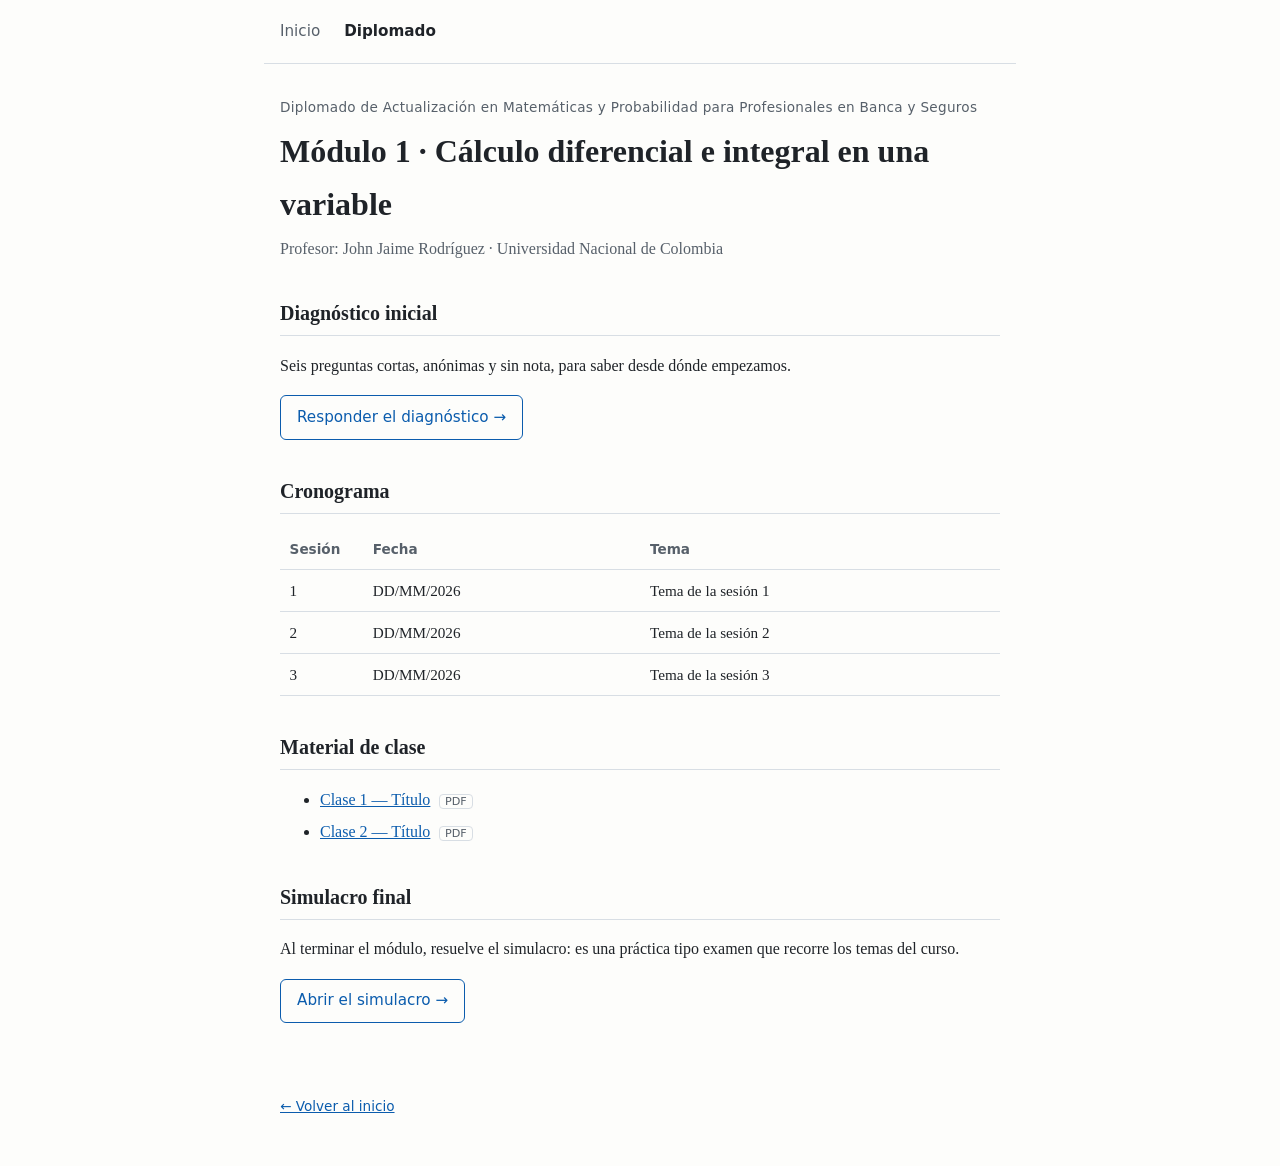
==== diplomado/index.html @ 8297b55c "Archivos del sitio" ====
<!doctype html>
<html lang="es">
<head>
  <meta charset="utf-8">
  <meta name="viewport" content="width=device-width, initial-scale=1">
  <title>Módulo 1 · Diplomado — John Jaime Rodríguez</title>
  <link rel="stylesheet" href="../assets/estilo.css">
</head>
<body>
  <nav>
    <a href="../">Inicio</a>
    <a href="./" class="activo">Diplomado</a>
  </nav>

  <main>
    <p class="kicker">Diplomado de Actualización en Matemáticas y Probabilidad
      para Profesionales en Banca y Seguros</p>
    <h1>Módulo 1 · Cálculo diferencial e integral en una variable</h1>
    <p class="sub">Profesor: John Jaime Rodríguez · Universidad Nacional de Colombia</p>

    <!-- ===================== 0. DIAGNÓSTICO ===================== -->
    <h2 id="diagnostico">Diagnóstico inicial</h2>
    <p>Seis preguntas cortas, anónimas y sin nota, para saber desde dónde empezamos.</p>
    <!-- Reemplaza PEGA_AQUI_EL_ENLACE por el enlace corto de Google Forms -->
    <p><a class="boton" href="https://docs.google.com/forms/d/e/1FAIpQLSdKoz-Wf4U-QGtM0lcMKfIxGB4LIzrcZpX_k2NTXa-i5e65uw/viewform?usp=sharing&ouid=109357642090870820972" target="_blank" rel="noopener">Responder el diagnóstico →</a></p>

    <!-- ===================== 1. CRONOGRAMA ===================== -->
    <h2 id="cronograma">Cronograma</h2>
    <!-- Una fila <tr> por sesión. Copia y pega filas según necesites. -->
    <div class="tabla">
      <table>
        <thead>
          <tr><th>Sesión</th><th>Fecha</th><th>Tema</th></tr>
        </thead>
        <tbody>
          <tr><td>1</td><td>DD/MM/2026</td><td>Tema de la sesión 1</td></tr>
          <tr><td>2</td><td>DD/MM/2026</td><td>Tema de la sesión 2</td></tr>
          <tr><td>3</td><td>DD/MM/2026</td><td>Tema de la sesión 3</td></tr>
        </tbody>
      </table>
    </div>

    <!-- ===================== 2. CLASES (PDFs) ===================== -->
    <h2 id="clases">Material de clase</h2>
    <!-- Los PDFs van en la subcarpeta clases/. Una línea <li> por PDF. -->
    <ul>
      <li><a href="clases/sesion01.pdf">Clase 1 — Título</a> <span class="tipo">PDF</span></li>
      <li><a href="clases/clase02.pdf">Clase 2 — Título</a> <span class="tipo">PDF</span></li>
    </ul>

    <!-- ===================== 3. SIMULACRO ===================== -->
    <h2 id="simulacro">Simulacro final</h2>
    <p>
      Al terminar el módulo, resuelve el simulacro: es una práctica tipo examen
      que recorre los temas del curso.
    </p>
    <p><a class="boton" href="simulacro.html">Abrir el simulacro →</a></p>
  </main>

  <footer><a href="../">← Volver al inicio</a></footer>
</body>
</html>
---- assets/estilo.css ----
/* Estilo compartido por todas las páginas del sitio */
:root {
  --texto: #1f2328;
  --suave: #57606a;
  --enlace: #0b5cad;
  --fondo: #fdfdfb;
  --borde: #d8dee4;
}
@media (prefers-color-scheme: dark) {
  :root {
    --texto: #e6edf3;
    --suave: #9da7b1;
    --enlace: #6cb6ff;
    --fondo: #14171b;
    --borde: #30363d;
  }
}

body {
  margin: 0;
  background: var(--fondo);
  color: var(--texto);
  font-family: Georgia, "Times New Roman", serif;
  line-height: 1.65;
}

nav {
  display: flex;
  gap: 1.5rem;
  max-width: 720px;
  margin: 0 auto;
  padding: 1.2rem 1rem;
  border-bottom: 1px solid var(--borde);
  font-family: system-ui, sans-serif;
  font-size: .95rem;
}
nav a { color: var(--suave); text-decoration: none; }
nav a:hover { color: var(--enlace); }
nav a.activo { color: var(--texto); font-weight: 600; }

main {
  max-width: 720px;
  margin: 0 auto;
  padding: 2rem 1rem;
}

h1 { margin: 0; font-size: 2rem; }
h2 { margin-top: 2.2rem; font-size: 1.25rem; border-bottom: 1px solid var(--borde); padding-bottom: .3rem; }
.sub { color: var(--suave); margin-top: .3rem; }

a { color: var(--enlace); }
li { margin: .4rem 0; }

/* Línea pequeña sobre el título (nombre del diplomado) */
.kicker {
  margin: 0 0 .4rem;
  color: var(--suave);
  font-family: system-ui, sans-serif;
  font-size: .85rem;
  letter-spacing: .02em;
}

/* Tablas (cronograma) */
.tabla { overflow-x: auto; }
table { width: 100%; border-collapse: collapse; font-size: .95rem; }
th, td { text-align: left; padding: .5rem .6rem; border-bottom: 1px solid var(--borde); vertical-align: top; }
th { font-family: system-ui, sans-serif; font-size: .85rem; color: var(--suave); }
td:first-child, th:first-child { width: 4rem; }

/* Etiqueta de tipo de archivo */
.tipo {
  font-family: system-ui, sans-serif;
  font-size: .7rem;
  color: var(--suave);
  border: 1px solid var(--borde);
  border-radius: 4px;
  padding: 0 .3rem;
  margin-left: .3rem;
}

/* Botón */
.boton {
  display: inline-block;
  padding: .55rem 1rem;
  border: 1px solid var(--enlace);
  border-radius: 6px;
  text-decoration: none;
  font-family: system-ui, sans-serif;
  font-size: .95rem;
}
.boton:hover { background: var(--enlace); color: var(--fondo); }

footer {
  max-width: 720px;
  margin: 0 auto;
  padding: 1.5rem 1rem 3rem;
  color: var(--suave);
  font-size: .85rem;
  font-family: system-ui, sans-serif;
}
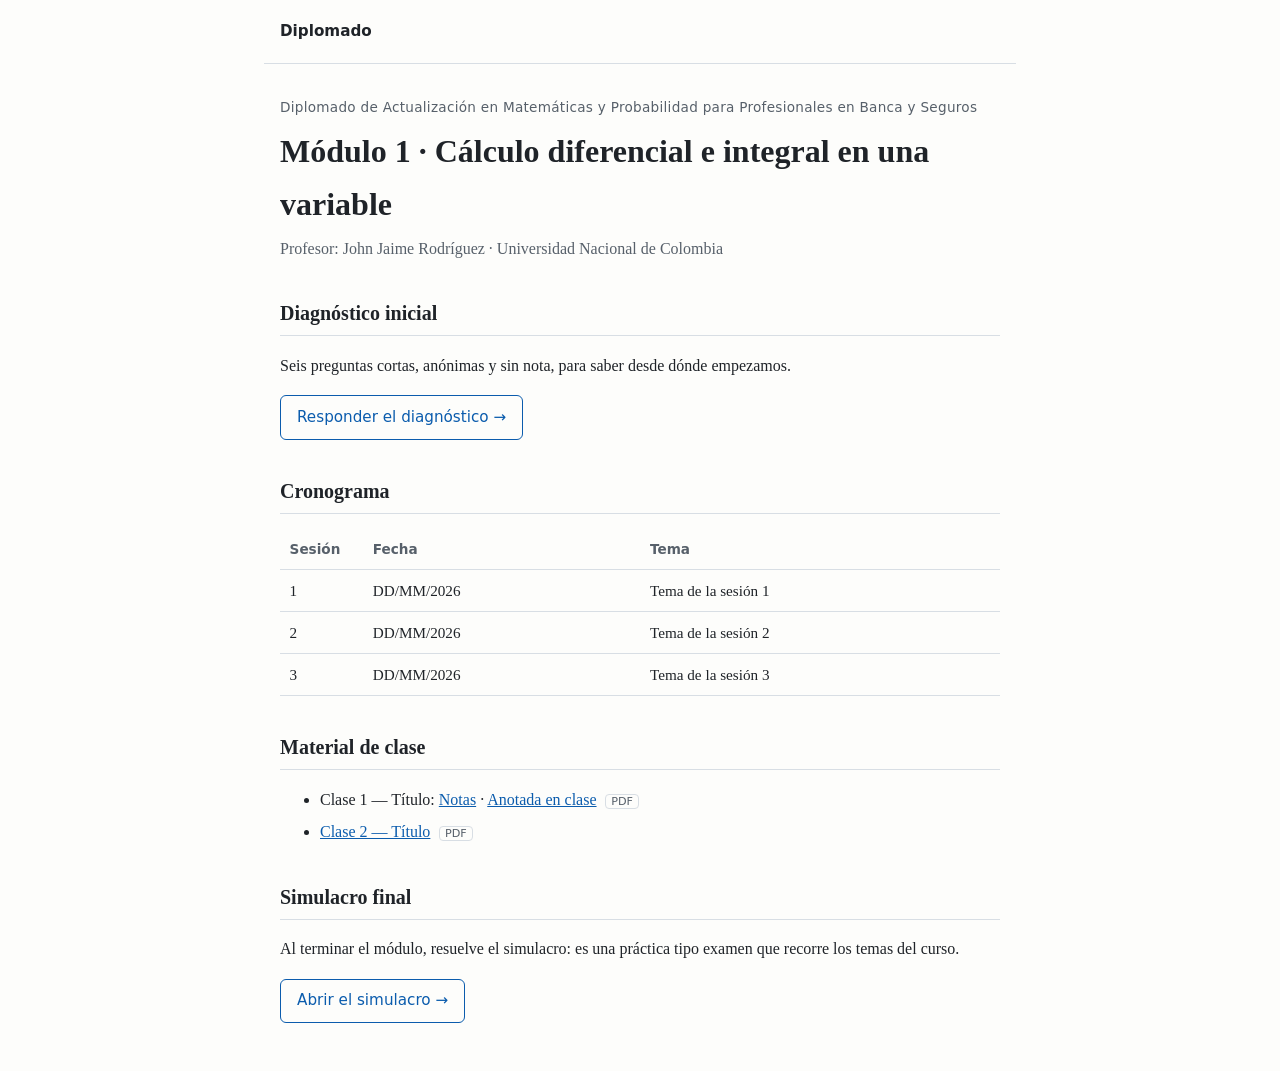
==== commit 1962b4c4: "Diplomado: HTML interactivos y ajustes" ====
--- a/diplomado/index.html
+++ b/diplomado/index.html
@@ -1,14 +1,16 @@
 <!doctype html>
 <html lang="es">
+
 <head>
   <meta charset="utf-8">
   <meta name="viewport" content="width=device-width, initial-scale=1">
   <title>Módulo 1 · Diplomado — John Jaime Rodríguez</title>
   <link rel="stylesheet" href="../assets/estilo.css">
 </head>
+
 <body>
   <nav>
-    <a href="../">Inicio</a>
+
     <a href="./" class="activo">Diplomado</a>
   </nav>
 
@@ -22,7 +24,9 @@
     <h2 id="diagnostico">Diagnóstico inicial</h2>
     <p>Seis preguntas cortas, anónimas y sin nota, para saber desde dónde empezamos.</p>
     <!-- Reemplaza PEGA_AQUI_EL_ENLACE por el enlace corto de Google Forms -->
-    <p><a class="boton" href="https://docs.google.com/forms/d/e/1FAIpQLSdKoz-Wf4U-QGtM0lcMKfIxGB4LIzrcZpX_k2NTXa-i5e65uw/viewform?usp=sharing&ouid=109357642090870820972" target="_blank" rel="noopener">Responder el diagnóstico →</a></p>
+    <p><a class="boton"
+        href="https://docs.google.com/forms/d/e/1FAIpQLSdKoz-Wf4U-QGtM0lcMKfIxGB4LIzrcZpX_k2NTXa-i5e65uw/viewform?usp=sharing&ouid=109357642090870820972"
+        target="_blank" rel="noopener">Responder el diagnóstico →</a></p>
 
     <!-- ===================== 1. CRONOGRAMA ===================== -->
     <h2 id="cronograma">Cronograma</h2>
@@ -30,12 +34,28 @@
     <div class="tabla">
       <table>
         <thead>
-          <tr><th>Sesión</th><th>Fecha</th><th>Tema</th></tr>
+          <tr>
+            <th>Sesión</th>
+            <th>Fecha</th>
+            <th>Tema</th>
+          </tr>
         </thead>
         <tbody>
-          <tr><td>1</td><td>DD/MM/2026</td><td>Tema de la sesión 1</td></tr>
-          <tr><td>2</td><td>DD/MM/2026</td><td>Tema de la sesión 2</td></tr>
-          <tr><td>3</td><td>DD/MM/2026</td><td>Tema de la sesión 3</td></tr>
+          <tr>
+            <td>1</td>
+            <td>DD/MM/2026</td>
+            <td>Tema de la sesión 1</td>
+          </tr>
+          <tr>
+            <td>2</td>
+            <td>DD/MM/2026</td>
+            <td>Tema de la sesión 2</td>
+          </tr>
+          <tr>
+            <td>3</td>
+            <td>DD/MM/2026</td>
+            <td>Tema de la sesión 3</td>
+          </tr>
         </tbody>
       </table>
     </div>
@@ -44,7 +64,11 @@
     <h2 id="clases">Material de clase</h2>
     <!-- Los PDFs van en la subcarpeta clases/. Una línea <li> por PDF. -->
     <ul>
-      <li><a href="clases/sesion01.pdf">Clase 1 — Título</a> <span class="tipo">PDF</span></li>
+      <li>Clase 1 — Título:
+        <a href="clases/sesion01.pdf">Notas</a> ·
+        <a href="clases/sesion01ma.pdf">Anotada en clase</a>
+        <span class="tipo">PDF</span>
+      </li>
       <li><a href="clases/clase02.pdf">Clase 2 — Título</a> <span class="tipo">PDF</span></li>
     </ul>
 
@@ -57,6 +81,7 @@
     <p><a class="boton" href="simulacro.html">Abrir el simulacro →</a></p>
   </main>
 
-  <footer><a href="../">← Volver al inicio</a></footer>
+  
 </body>
-</html>
+
+</html>
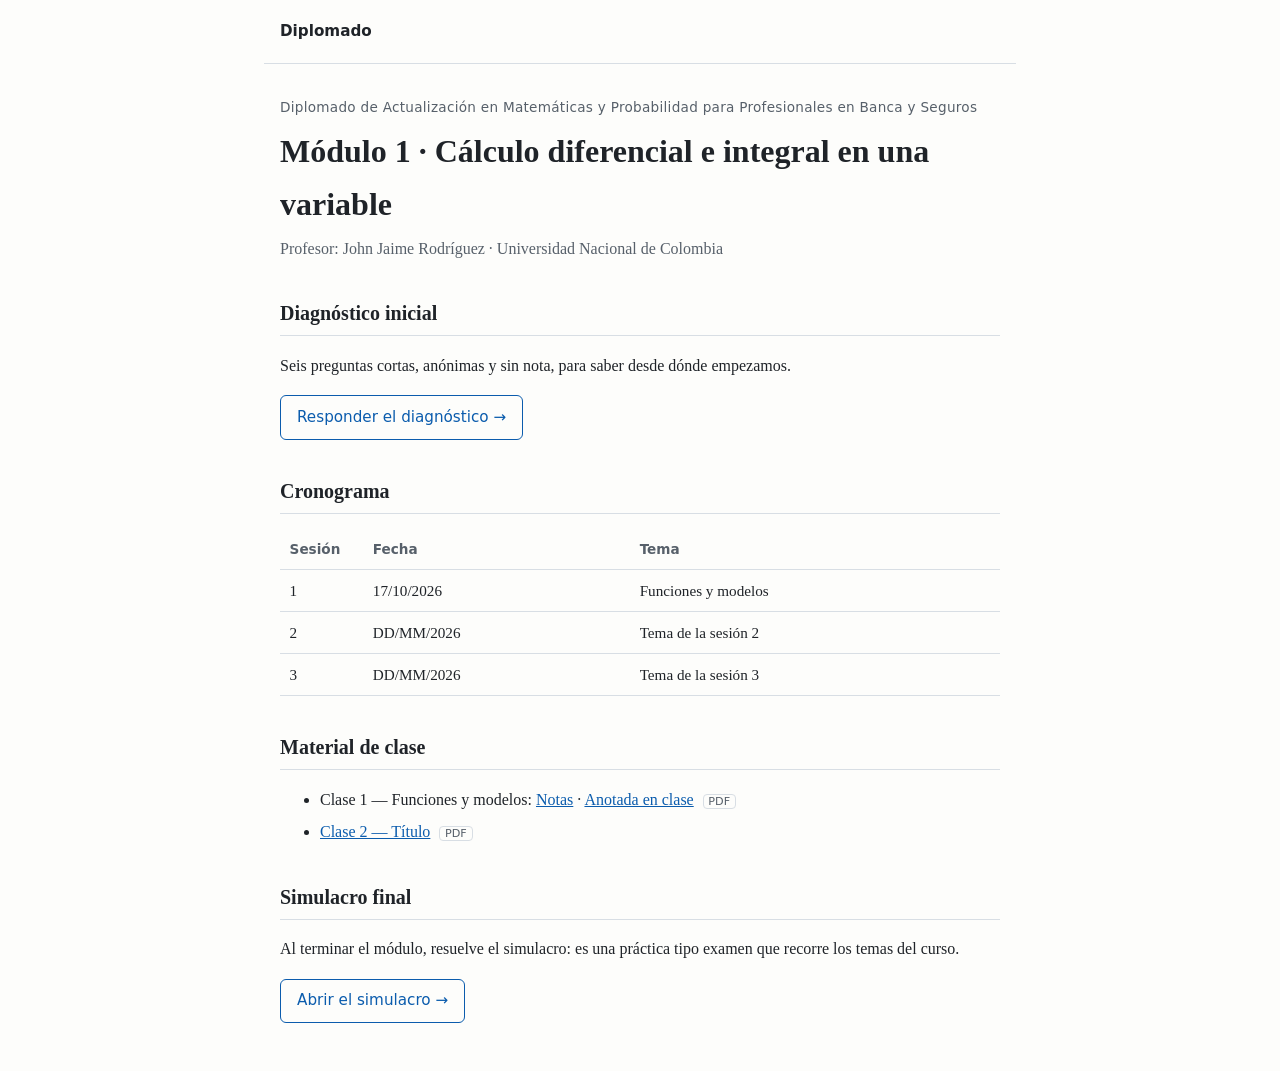
==== commit a9d55331: "Diplomado: HTML interactivos y ajustes" ====
--- a/diplomado/index.html
+++ b/diplomado/index.html
@@ -43,8 +43,8 @@
         <tbody>
           <tr>
             <td>1</td>
-            <td>DD/MM/2026</td>
-            <td>Tema de la sesión 1</td>
+            <td>17/10/2026</td>
+            <td>Funciones y modelos</td>
           </tr>
           <tr>
             <td>2</td>
@@ -64,7 +64,7 @@
     <h2 id="clases">Material de clase</h2>
     <!-- Los PDFs van en la subcarpeta clases/. Una línea <li> por PDF. -->
     <ul>
-      <li>Clase 1 — Título:
+      <li>Clase 1 — Funciones y modelos:
         <a href="clases/sesion01.pdf">Notas</a> ·
         <a href="clases/sesion01ma.pdf">Anotada en clase</a>
         <span class="tipo">PDF</span>
